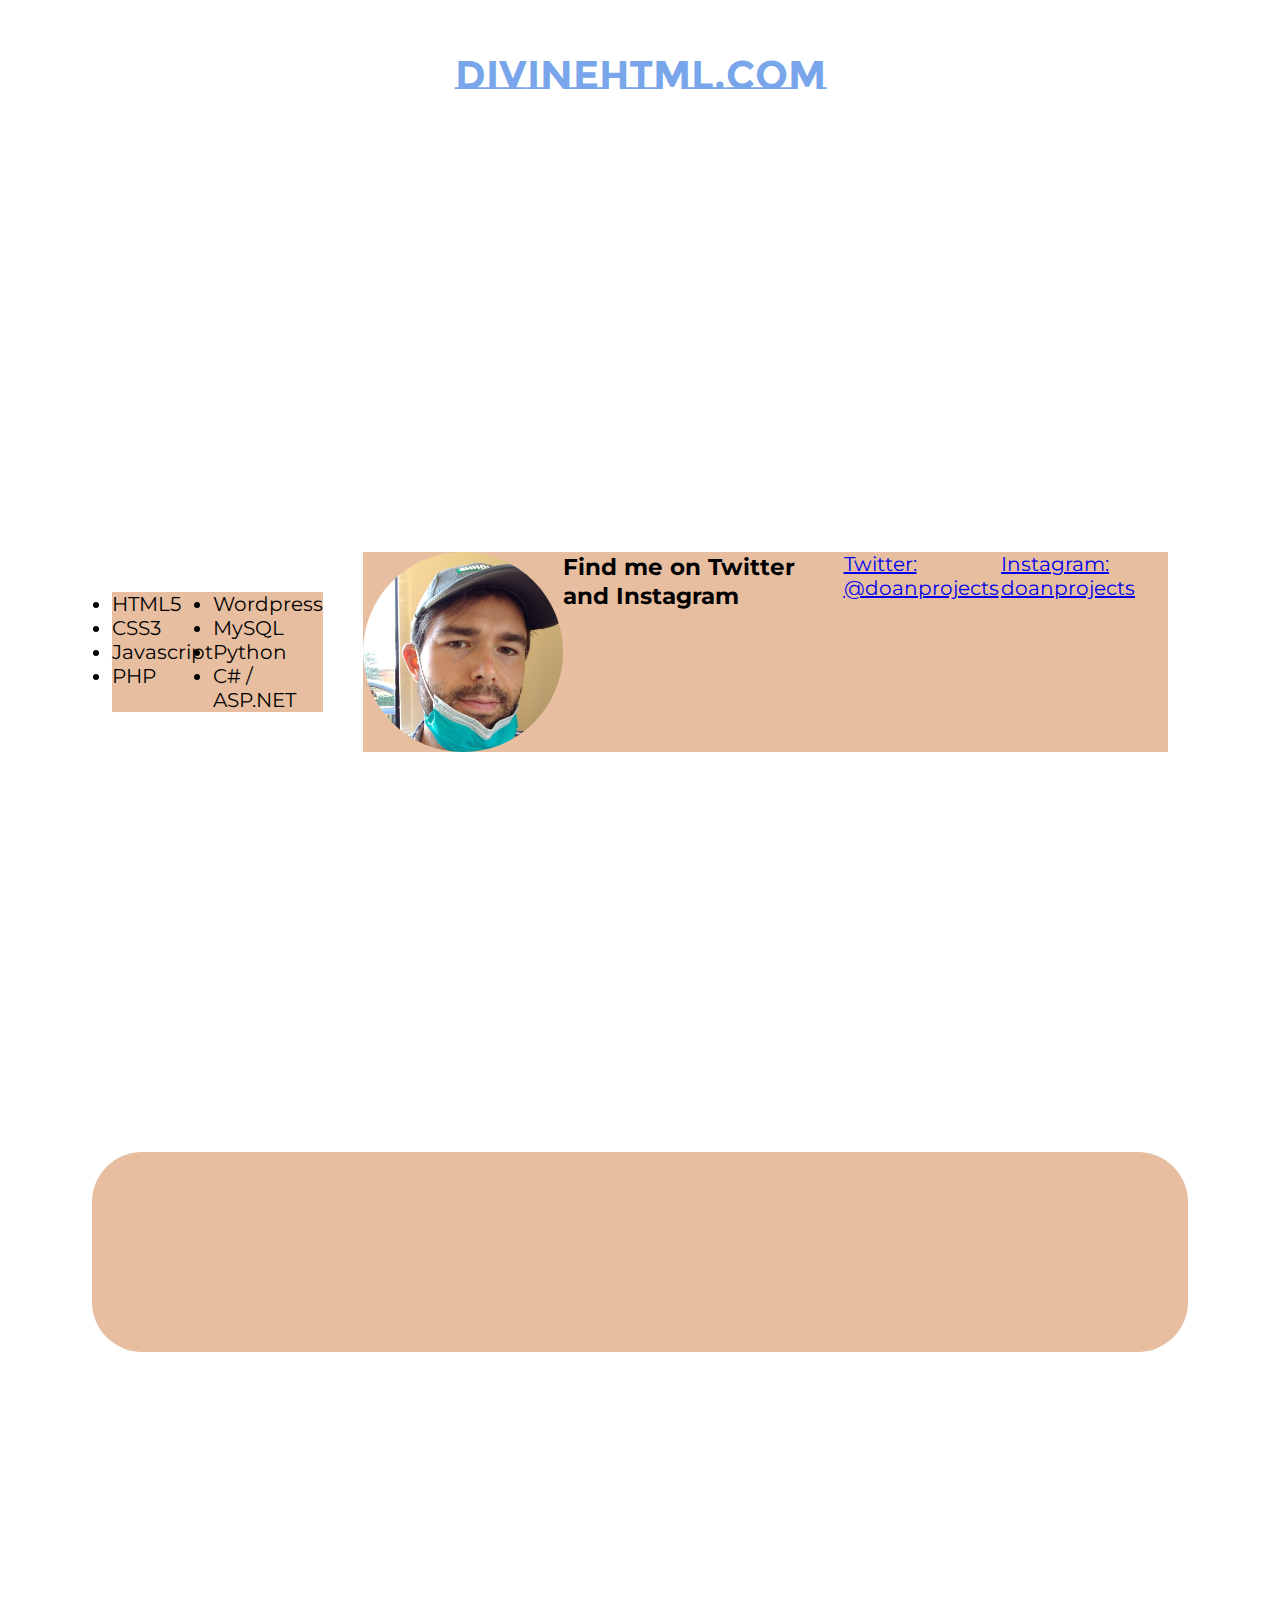
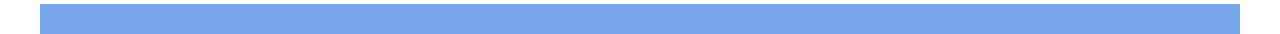
==== index.html @ 6e71acba "first commit" ====
<!DOCTYPE html>

<html>
	<head>
		<meta name="viewport" content="width=device-width, initial-scale=1, maximum-scale=1, minimum-scale=1" />
<link href="https://fonts.googleapis.com/css2?family=Montserrat+Subrayada:wght@700&family=Montserrat:wght@600&display=swap" rel="stylesheet">
		<link rel="stylesheet" content="text/css" href="styles.css">

	</head>

	<body>

		<div class="main-container">
			<div style="display: block">
				<div class="fixed-header">
					<div class="title">
						<h2>DivineHTML.com</h2>
						<h4>Freelance Web Development</h4>
					</div>
					<div class="navigation">
						<ul>
							<li><a href="#about-anchor">About</a></li>
							<li><a href="#projects">Projects</a></li>
							<li><a href="#contacts">Contact</a></li>
						</ul>
					</div>
				</div>
				<div class="fixed-transition">
				</div>
			</div>

			<div class="top-header">
				<h1>DivineHTML.com</h1>
			</div>



			<div class="transition">
			</div>

			<div class="window"></div>

			<div id="about-anchor" class="anchor"></div>
			<div class="main-section">
				<div class="grid-layout">
					<div id="about" class="about-me">
						<div class="skills">
							<ul>
								<li>HTML5</li>
								<li>CSS3</li>
								<li>Javascript</li>
								<li>PHP</li>
							</ul>

							<ul>
								<li>Wordpress</li>								
								<li>MySQL</li>
								<li>Python</li>
								<li>C# / ASP.NET</li>
							</ul>
						</div>
						<div class="socials">
							<img id="social_img" src="images\profile_pic.jpg">
							<h3>Find me on Twitter and Instagram</h3>
							<a target="_blank" href="#">Twitter: @doanprojects</a>
							<br>
							<a target="_blank" href="#">Instagram: doanprojects</a>
						</div>
					</div>
					<div class="main-spacer">
					</div>
					<div class="projects">
					</div>

				</div>
			</div>

			<div class="bottom-spacer"></div>

			<div class="footer"></div>
			
		</div>
	</body>
</html>
---- styles.css ----
body, html {
  scroll-behavior: smooth;
  height: 100%;
  font-family: 'Montserrat', sans-serif;
  font-size: 20px;
  }

* {
  margin: 0;
  padding: 0;
}

h1 {
  font-family: 'Montserrat Subrayada', sans-serif;
}

h2 {
  font-family: 'Montserrat Subrayada', sans-serif;
  }









.fixed-header {
  z-index: 0;
  position: fixed;
  top: 0px;
  left: 0px;
  right: 0px;
  width: 1200px;
  height:100px;
  margin: 0 auto;
  display: flex;
  flex-direction: row;
  align-items: center;
  justify-content: space-between;
  color: white;

  background-image: url('images/Mt_Akadake_centered.jpg');
    /* Create the parallax scrolling effect */
  background-attachment: fixed;
  background-position: center;
  background-repeat: no-repeat;
  background-size: cover;
}

.fixed-transition {
  z-index: 0;
  position: fixed;
  top: 100px;
  left: 0px;
  right: 0px;
  width: 1200px;
  height:50px;
  margin: 0 auto;


  background-image: url('images/Mt_Akadake_centered.jpg');
    /* Create the parallax scrolling effect */
  background-attachment: fixed;
  background-position: center;
  background-repeat: no-repeat;
  background-size: cover;

  -webkit-mask-image:-webkit-gradient(linear, left top, left bottom, from(rgba(0,0,0,1)), to(rgba(0,0,0,0)));
      mask-image: linear-gradient(to bottom, rgba(0,0,0,1), rgba(0,0,0,0));

}


.title {
  padding: 60px;
}

.navigation {
  display: flex;
  flex-direction: row;
  justify-content: space-between;
  align-items: center;
  margin-right: 30px;
}

.navigation li {
  display: inline-block;
  margin: 10px;
  padding: 10px;
  border: 2px solid white;
}



.top-header {
  background-color: white;
  position: relative;
  height: 150px;
  text-align: center;
  z-index: 1;
  pointer-events: none;
}

.top-header h1 {
  padding-top: 50px;
  color: rgb(121 166 234);
}



.transition {
  position: relative;
  display: block;
  height: 200px;
  z-index: 1;
  pointer-events: none;

  background: linear-gradient(white, rgba(255,255,255,0));

}

body {
  
}

.main-container {
  width: 1200px;
  margin: 0 auto;
  background-image: url('images/Mt_Akadake_centered.jpg');
  z-index: -1;
    /* Create the parallax scrolling effect */
  background-attachment: fixed;
  background-position: center;
  background-repeat: no-repeat;
  background-size: cover;
}


.grid-layout {
  display: grid;
  grid-template-rows: 200px 400px 200px;
}

.anchor {
    display: block;
    position: relative;
    top: -80px;
    visibility: hidden;
}


.about-me {
  display: flex;
  justify-content: space-between;
  align-items: center;
  border-radius: 50px;
}

.about-me > div {
  margin:20px;
  background-color: #e7bfa0;
  display: flex;
  justify-content: space-between;
}

.socials {
  background-color: #e7bfa0;
  margin: 100px;

}

.socials img {
  border-radius:50%;
  width:200px;
}

.main-spacer {

}

.projects {
  background-color: #e7bfa0;
  padding: 20px;
  border-radius: 50px;
}




.window {
  /* The image used */
  
  position: relative;
  z-index: -1;
  /* Full height */
  height: 150px; 
}

.main-section {
  height: 1000px;

  margin: 50px;
  margin-bottom: 0px;

  border: 2px solid white;
  border-radius: 20px;
}

.bottom-spacer {
  height: 50px;
}

.footer {
  height: 30px;
  background-color: rgb(121 166 234);
}

@media screen and (max-width: 1200px) {
  .main-container{
    width:100%;
  }

  .fixed-header{
    width:100%;
  }
}


@media screen and (max-width: 850px) {
  h1 {
    font-size:30px;
  }

  .fixed-header{
    flex-direction: column;
    font-size: 16px;
    height: 150px;
  }

  .fixed-transition {
    top: 150px;
  }

  .title {
    padding:20px;
  }

  .navigation {
    margin: 0px;
  }
}
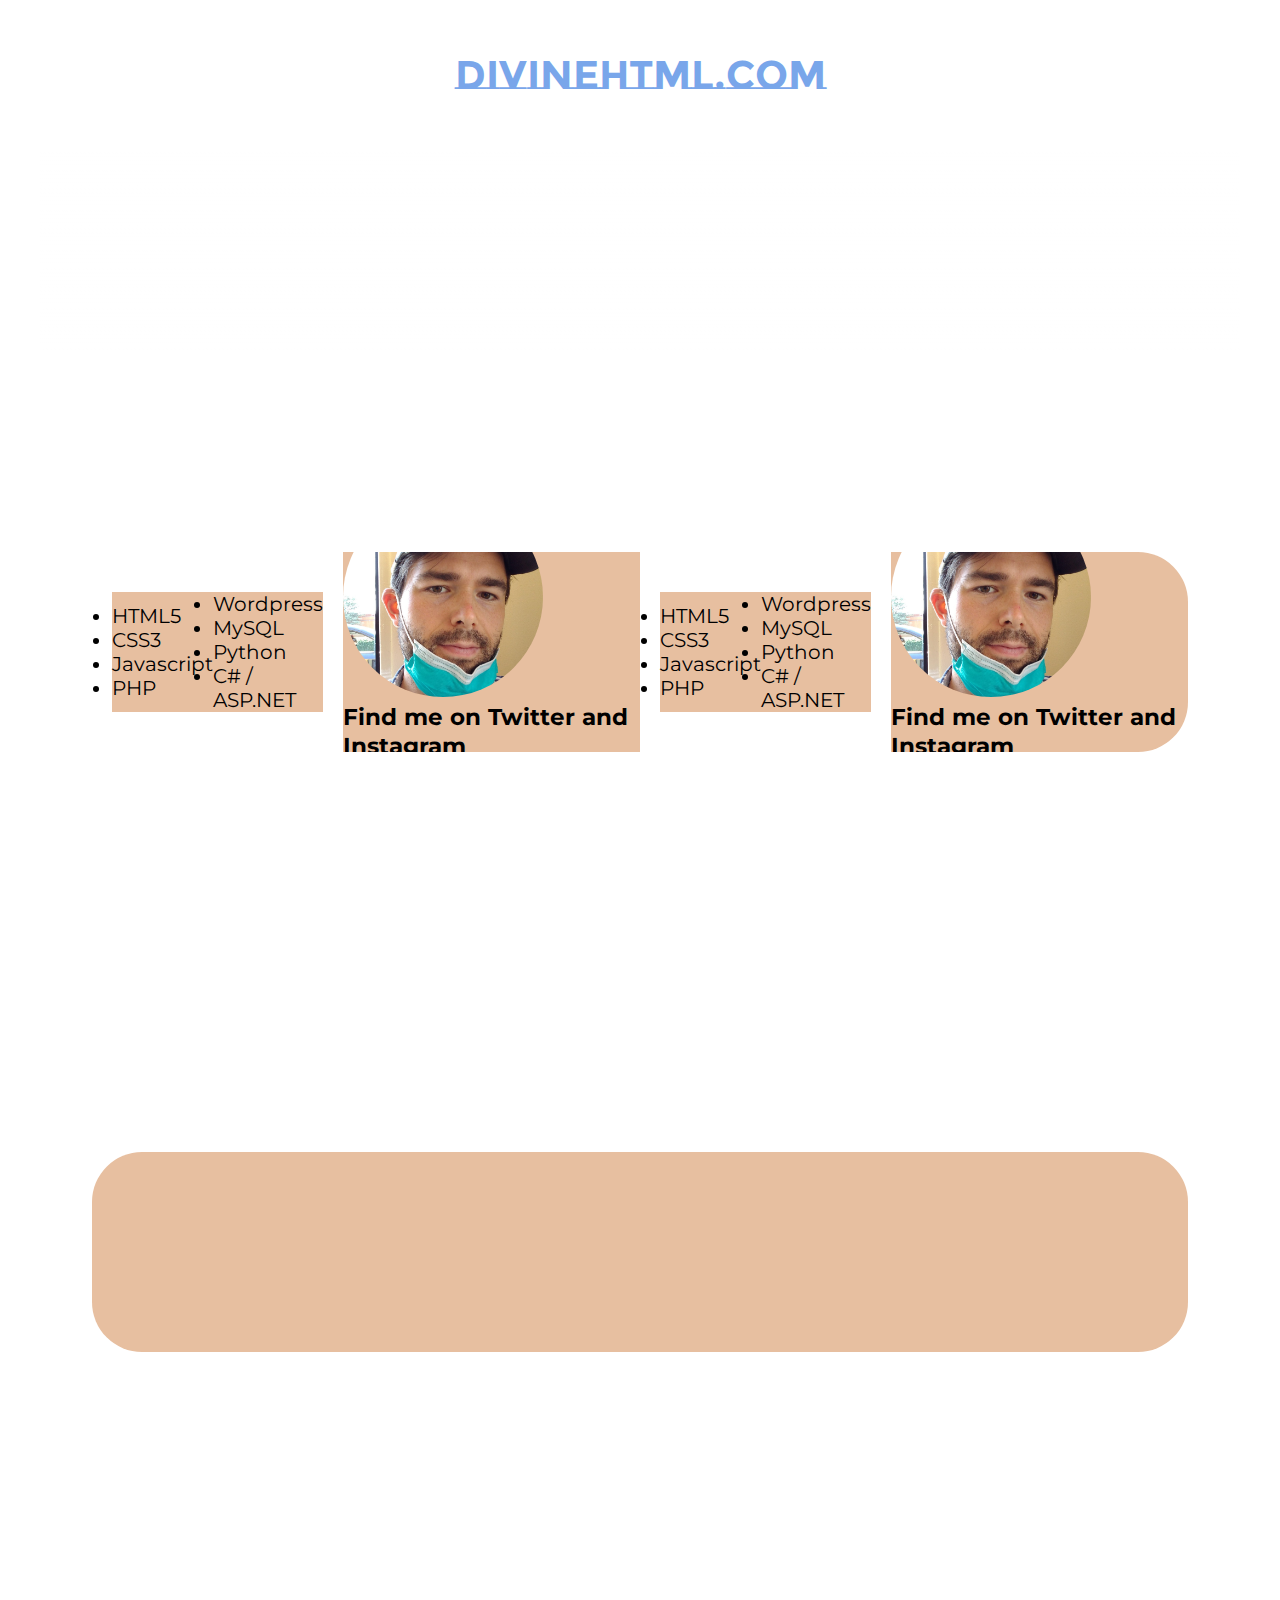
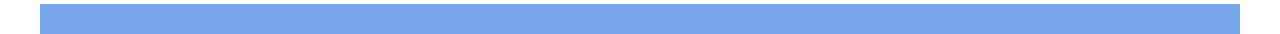
==== commit 5f987993: "parallax page" ====
--- a/index.html
+++ b/index.html
@@ -44,7 +44,8 @@
 			<div class="main-section">
 				<div class="grid-layout">
 					<div id="about" class="about-me">
-						<div class="skills">
+						<div class="skills-list">
+							
 							<ul>
 								<li>HTML5</li>
 								<li>CSS3</li>
@@ -61,6 +62,31 @@
 						</div>
 						<div class="socials">
 							<img id="social_img" src="images\profile_pic.jpg">
+							<br>
+							<h3>Find me on Twitter and Instagram</h3>
+							<a target="_blank" href="#">Twitter: @doanprojects</a>
+							<br>
+							<a target="_blank" href="#">Instagram: doanprojects</a>
+						</div>
+						<div class="skills-list">
+
+							<ul>
+								<li>HTML5</li>
+								<li>CSS3</li>
+								<li>Javascript</li>
+								<li>PHP</li>
+							</ul>
+
+							<ul>
+								<li>Wordpress</li>								
+								<li>MySQL</li>
+								<li>Python</li>
+								<li>C# / ASP.NET</li>
+							</ul>
+						</div>
+						<div class="socials">
+							<img id="social_img" src="images\profile_pic.jpg">
+							<br>
 							<h3>Find me on Twitter and Instagram</h3>
 							<a target="_blank" href="#">Twitter: @doanprojects</a>
 							<br>
--- a/styles.css
+++ b/styles.css
@@ -156,19 +156,19 @@
   justify-content: space-between;
   align-items: center;
   border-radius: 50px;
-}
-
-.about-me > div {
+  overflow:hidden;
+}
+
+.skills-list {
   margin:20px;
   background-color: #e7bfa0;
   display: flex;
   justify-content: space-between;
-}
+  align-items: center;
+ }
 
 .socials {
   background-color: #e7bfa0;
-  margin: 100px;
-
 }
 
 .socials img {
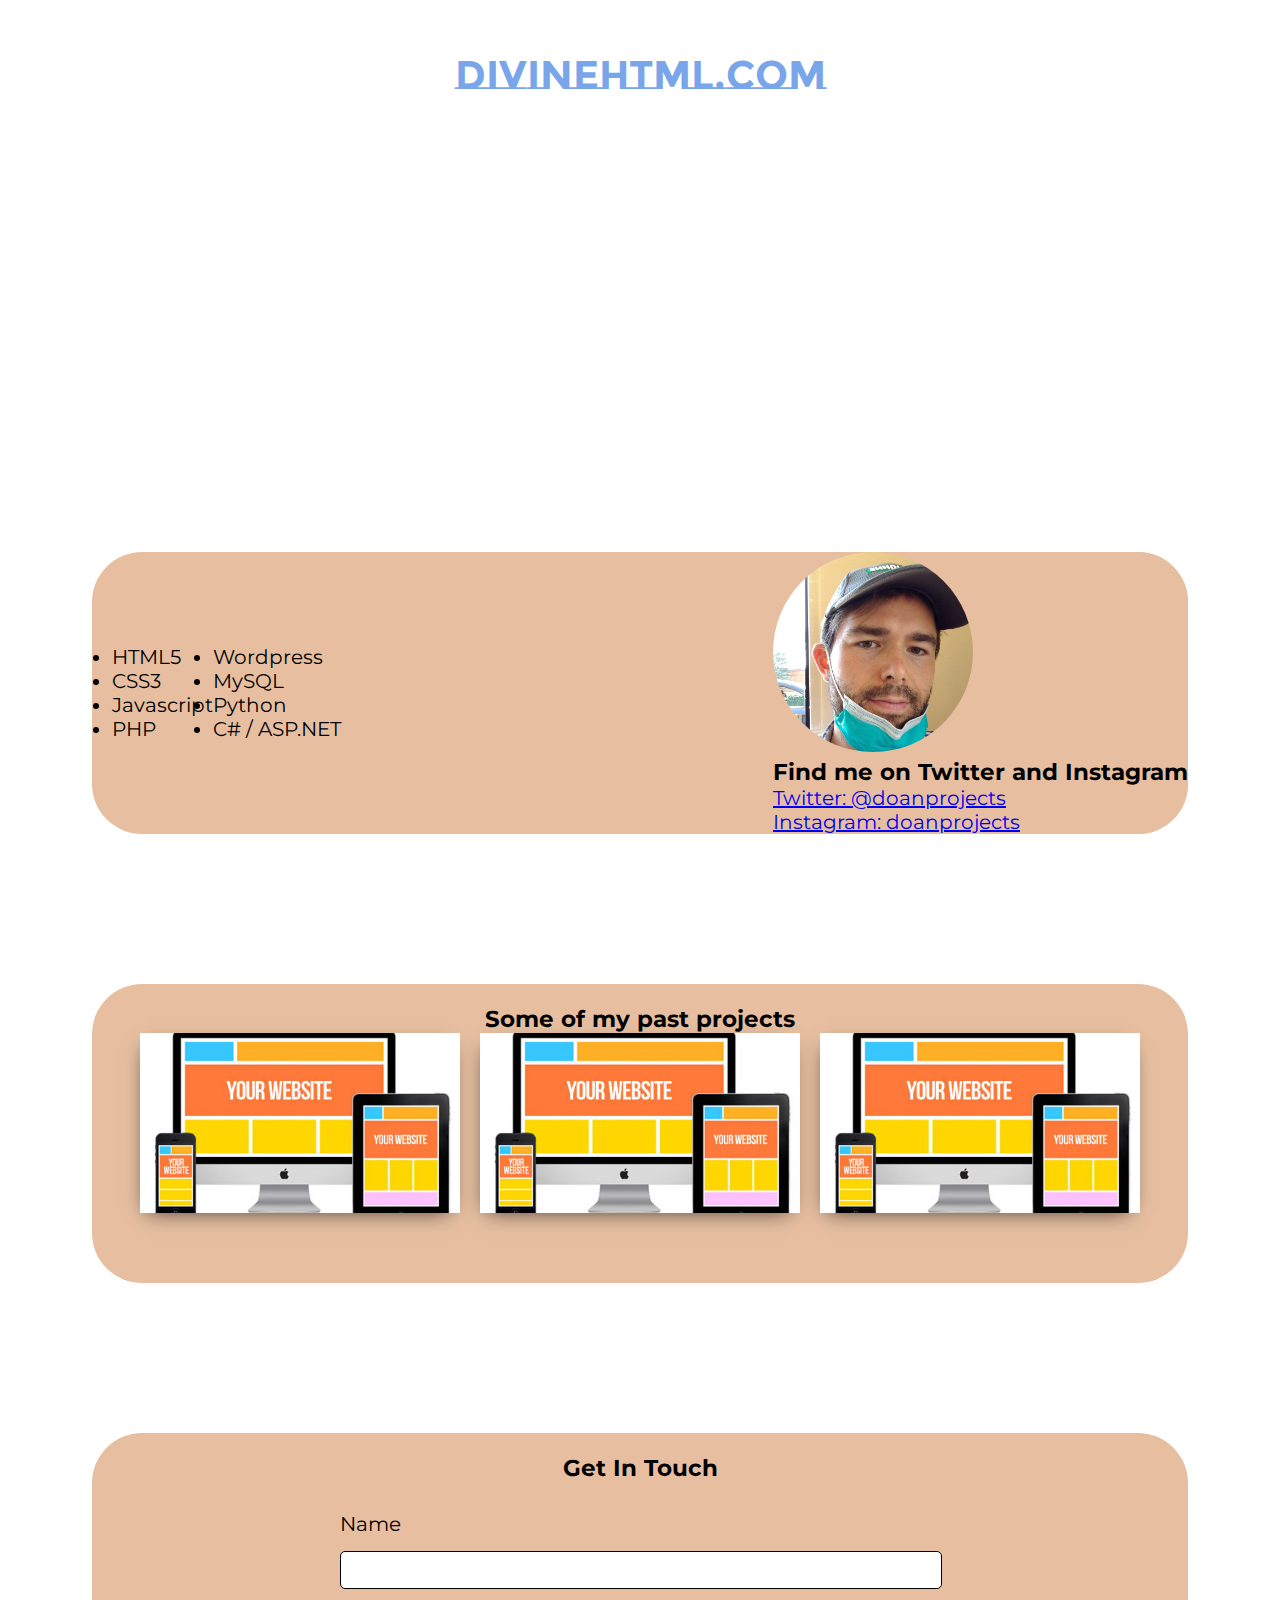
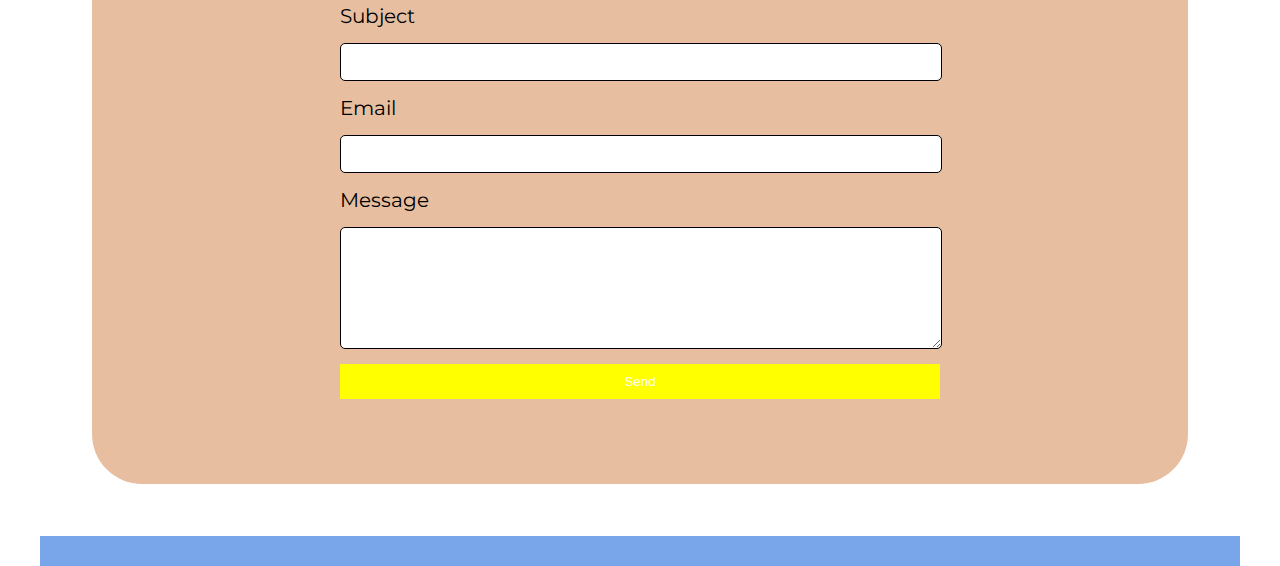
==== commit 1132f2e4: "added contact.php" ====
--- a/index.html
+++ b/index.html
@@ -11,22 +11,20 @@
 	<body>
 
 		<div class="main-container">
-			<div style="display: block">
-				<div class="fixed-header">
-					<div class="title">
-						<h2>DivineHTML.com</h2>
-						<h4>Freelance Web Development</h4>
-					</div>
-					<div class="navigation">
-						<ul>
-							<li><a href="#about-anchor">About</a></li>
-							<li><a href="#projects">Projects</a></li>
-							<li><a href="#contacts">Contact</a></li>
-						</ul>
-					</div>
+			<div class="fixed-header">
+				<div class="title">
+					<h2>DivineHTML.com</h2>
+					<h4>Freelance Web Development</h4>
 				</div>
-				<div class="fixed-transition">
+				<div class="navigation">
+					<ul>
+						<li><a href="#about-anchor">About</a></li>
+						<li><a href="#projects">Projects</a></li>
+						<li><a href="#contacts">Contact</a></li>
+					</ul>
 				</div>
+			</div>
+			<div class="fixed-transition">
 			</div>
 
 			<div class="top-header">
@@ -42,63 +40,107 @@
 
 			<div id="about-anchor" class="anchor"></div>
 			<div class="main-section">
-				<div class="grid-layout">
-					<div id="about" class="about-me">
-						<div class="skills-list">
-							
-							<ul>
-								<li>HTML5</li>
-								<li>CSS3</li>
-								<li>Javascript</li>
-								<li>PHP</li>
-							</ul>
+				<div class="about-me">
+					
+					<div class="skills-list">
 
-							<ul>
-								<li>Wordpress</li>								
-								<li>MySQL</li>
-								<li>Python</li>
-								<li>C# / ASP.NET</li>
-							</ul>
+						<ul>
+							<li>HTML5</li>
+							<li>CSS3</li>
+							<li>Javascript</li>
+							<li>PHP</li>
+						</ul>
+
+						<ul>
+							<li>Wordpress</li>								
+							<li>MySQL</li>
+							<li>Python</li>
+							<li>C# / ASP.NET</li>
+						</ul>
+					</div>
+					<div class="socials">
+						<img id="social_img" src="images\profile_pic.jpg">
+						<br>
+						<h3>Find me on Twitter and Instagram</h3>
+						<a target="_blank" href="#">Twitter: @doanprojects</a>
+						<br>
+						<a target="_blank" href="#">Instagram: doanprojects</a>
+					</div>
+				</div>
+				<div class="main-spacer">
+				</div>
+				<div class="projects">
+					<h3 style="text-align: center;">Some of my past projects</h3>
+
+					<div class="post-wrapper">
+
+						<div>
+							<div class="post">
+								<img class="thumbnail" src="images/your_website_here.jpg">
+								<!--
+								<div class="post-preview">
+									<h6 class="post-title">Laboratory Management System</h6>
+									<p class="post-intro">Designed built & mantained a the lab managment system for FOI Laboratories</p>
+									<a href="post.html">Read More</a>
+								</div>
+							-->
+							</div>
 						</div>
-						<div class="socials">
-							<img id="social_img" src="images\profile_pic.jpg">
-							<br>
-							<h3>Find me on Twitter and Instagram</h3>
-							<a target="_blank" href="#">Twitter: @doanprojects</a>
-							<br>
-							<a target="_blank" href="#">Instagram: doanprojects</a>
+
+						<div>
+							<div class="post">
+								<img class="thumbnail" src="images/your_website_here.jpg">
+										<!--
+								<div class="post-preview">
+									<h6 class="post-title">Online Store - CoursePost Title</h6>
+									<p class="post-intro">Online store with paypal payments intergration and guest user shopping</p>
+									<a href="post.html">Read More</a>
+								</div>
+							-->
+							</div>
 						</div>
-						<div class="skills-list">
 
-							<ul>
-								<li>HTML5</li>
-								<li>CSS3</li>
-								<li>Javascript</li>
-								<li>PHP</li>
-							</ul>
+						<div>
+							<div class="post">
+								<img class="thumbnail" src="images/your_website_here.jpg">
+								<!--
+								<div class="post-preview">
+									<h6 class="post-title">Membership Website</h6>
+									<p class="post-intro">Modulized guide for online courses with step by  step intructions</p>
+									<a href="post.html">Read More</a>
+								</div>
+							-->
+							</div>
+						</div>
 
-							<ul>
-								<li>Wordpress</li>								
-								<li>MySQL</li>
-								<li>Python</li>
-								<li>C# / ASP.NET</li>
-							</ul>
-						</div>
-						<div class="socials">
-							<img id="social_img" src="images\profile_pic.jpg">
-							<br>
-							<h3>Find me on Twitter and Instagram</h3>
-							<a target="_blank" href="#">Twitter: @doanprojects</a>
-							<br>
-							<a target="_blank" href="#">Instagram: doanprojects</a>
-						</div>
 					</div>
-					<div class="main-spacer">
-					</div>
-					<div class="projects">
-					</div>
+				</div>
+				<div class="main-spacer">
+				</div>
+				<div class="contact">
 
+					<h3 style="text-align: center;">Get In Touch</h3>
+
+					<form id="contact-form" action="contact.php" method="POST">
+						<a name="contact"></a>
+
+						<label>Name</label>
+						<input class="input-field" type="text" name="name">
+
+						<label>Subject</label>
+						<input class="input-field" type="text" name="subject">
+
+						<label>Email</label>
+						<input class="input-field" type="text" name="email">
+
+						<label>Message</label>
+						<textarea class="input-field" name="message"></textarea>
+
+						<input id="submit-btn" type="submit" value="Send">
+					</form>
 				</div>
+
+
 			</div>
 
 			<div class="bottom-spacer"></div>
--- a/styles.css
+++ b/styles.css
@@ -1,6 +1,5 @@
 body, html {
   scroll-behavior: smooth;
-  height: 100%;
   font-family: 'Montserrat', sans-serif;
   font-size: 20px;
   }
@@ -157,6 +156,7 @@
   align-items: center;
   border-radius: 50px;
   overflow:hidden;
+  background-color: #e7bfa0;
 }
 
 .skills-list {
@@ -177,13 +177,99 @@
 }
 
 .main-spacer {
-
+  height: 150px;
 }
 
 .projects {
   background-color: #e7bfa0;
   padding: 20px;
   border-radius: 50px;
+}
+
+.post-wrapper{
+  display: grid;
+  grid-template-columns: repeat(auto-fit, 320px);
+  gap:20px;
+  justify-content: center;
+  padding-bottom: 50px;
+}
+
+.post{
+  border:1px solid var(--borderColor);
+  -webkit-box-shadow: -2px 7px 21px -9px rgba(0,0,0,0.75);
+  -moz-box-shadow: -2px 7px 21px -9px rgba(0,0,0,0.75);
+  box-shadow: -2px 7px 21px -9px rgba(0,0,0,0.75);
+}
+
+.thumbnail{
+  display: block;
+  width: 100%;
+  height:180px;
+  object-fit: cover;
+}
+
+.post-preview{
+  background-color: #fff;
+  padding:15px;
+}
+
+.post-title{
+  color:black;
+  margin: 0;
+}
+
+.post-intro{
+  color:#4b5156;
+  font-size: 14px;
+}
+
+.contact {
+  background-color: #e7bfa0;
+  padding: 20px;
+  border-radius: 50px;
+}
+
+#contact-form{
+  display: block;
+  max-width: 600px;
+  margin: 0 auto;
+  border: 1px solid var(--borderColor);
+  padding: 15px;
+  border-radius: 5px;
+  background-color: var(--mainColor);
+  margin-bottom: 50px;
+
+}
+
+#contact-form label{
+  line-height: 2.7em;
+}
+
+#contact-form textarea{
+  min-height: 100px;
+  font-size: 14px;
+}
+
+
+.input-field{
+  width: 100%;
+  padding-top: 10px;
+  padding-bottom:10px; 
+  background-color: white;
+  border-radius: 5px;
+  border:1px solid black;
+  font-size: 14px;
+}
+
+
+#submit-btn{
+  margin-top: 10px;
+  width: 100%;
+  padding-top: 10px;
+  padding-bottom:10px; 
+  color: #fff;
+  background-color: yellow;
+  border:none;
 }
 
 
@@ -199,8 +285,6 @@
 }
 
 .main-section {
-  height: 1000px;
-
   margin: 50px;
   margin-bottom: 0px;
 
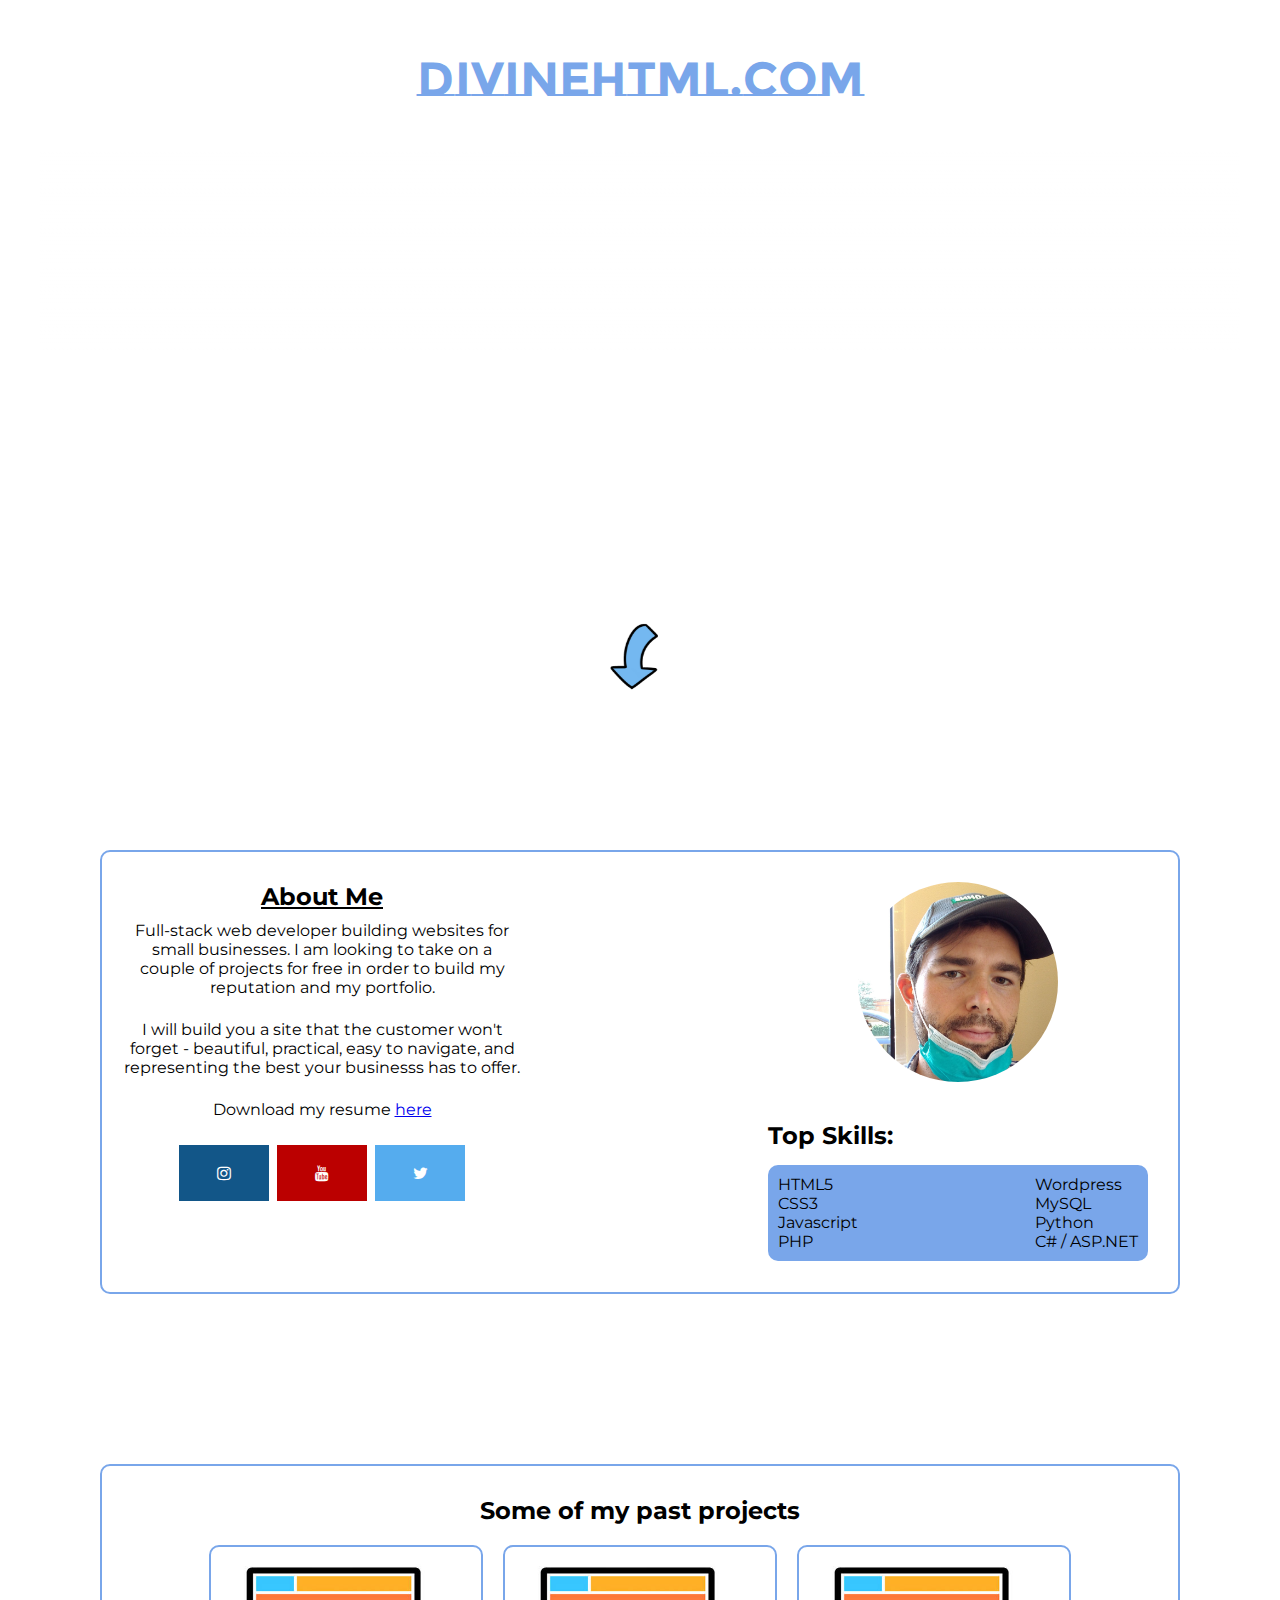
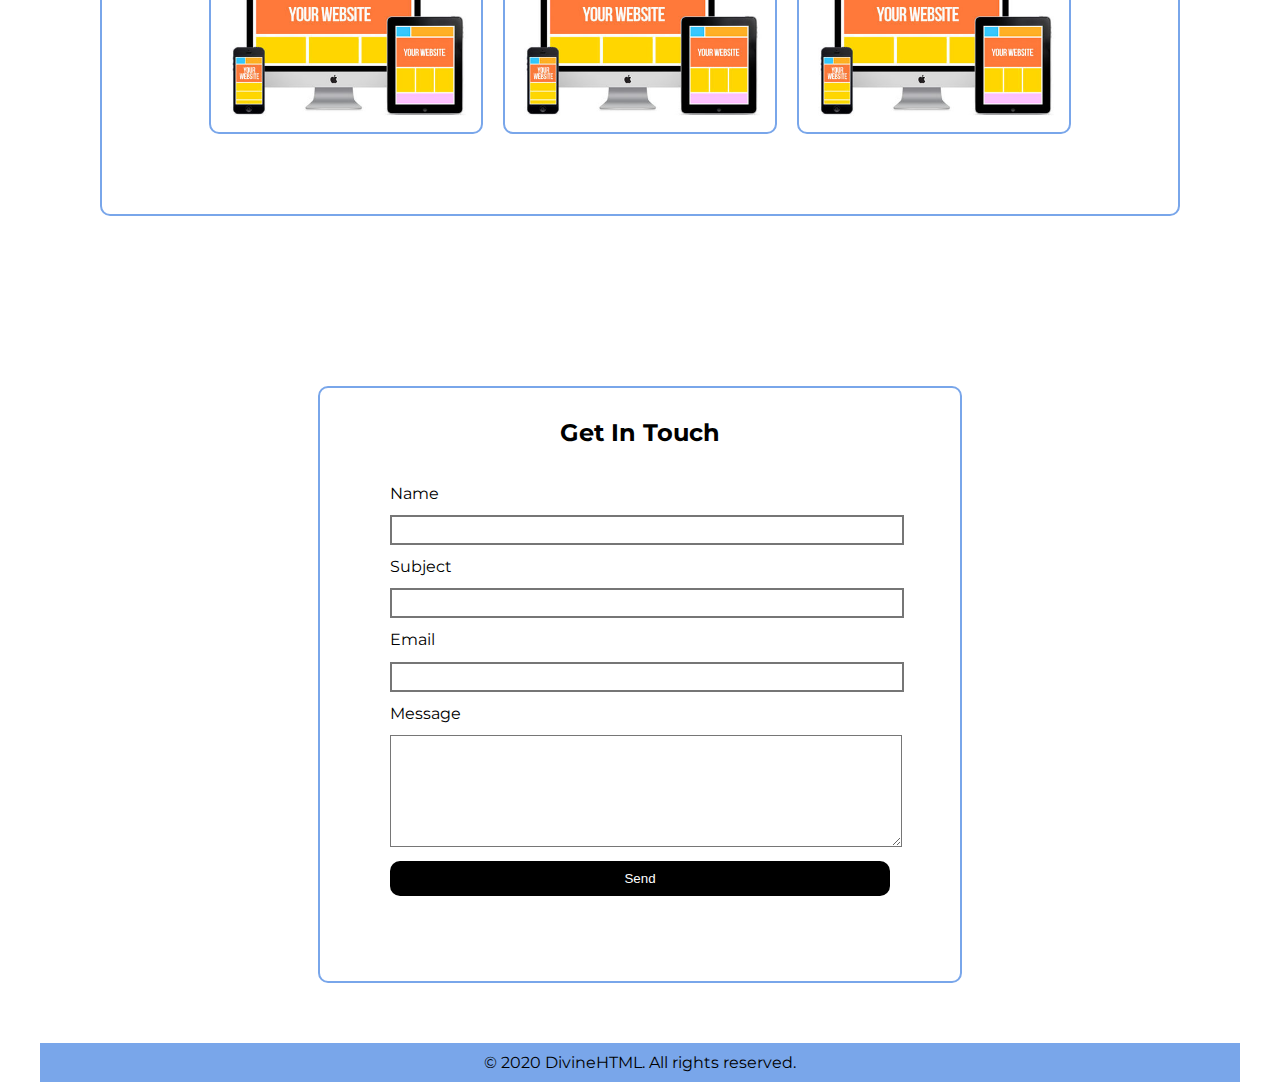
==== commit 90b08e18: "final draft (nearly)" ====
--- a/index.html
+++ b/index.html
@@ -3,8 +3,10 @@
 <html>
 	<head>
 		<meta name="viewport" content="width=device-width, initial-scale=1, maximum-scale=1, minimum-scale=1" />
-<link href="https://fonts.googleapis.com/css2?family=Montserrat+Subrayada:wght@700&family=Montserrat:wght@600&display=swap" rel="stylesheet">
+		<link href="https://fonts.googleapis.com/css2?family=Montserrat+Subrayada:wght@700&family=Montserrat:wght@600&display=swap" rel="stylesheet">
 		<link rel="stylesheet" content="text/css" href="styles.css">
+		<link rel="stylesheet" href="https://cdnjs.cloudflare.com/ajax/libs/font-awesome/4.7.0/css/font-awesome.min.css">
+
 
 	</head>
 
@@ -14,13 +16,13 @@
 			<div class="fixed-header">
 				<div class="title">
 					<h2>DivineHTML.com</h2>
-					<h4>Freelance Web Development</h4>
+					<h3 id="subtitle">Freelance Web Development</h3>
 				</div>
 				<div class="navigation">
 					<ul>
 						<li><a href="#about-anchor">About</a></li>
-						<li><a href="#projects">Projects</a></li>
-						<li><a href="#contacts">Contact</a></li>
+						<li><a href="#projects-anchor">Projects</a></li>
+						<li><a href="#contacts-anchor">Contact</a></li>
 					</ul>
 				</div>
 			</div>
@@ -36,39 +38,56 @@
 			<div class="transition">
 			</div>
 
-			<div class="window"></div>
+			<div class="window">
+				<img src="images/scroll_arrow_sticker.gif">
+			</div>
 
-			<div id="about-anchor" class="anchor"></div>
+
 			<div class="main-section">
+							<div id="about-anchor" class="anchor"></div>
 				<div class="about-me">
-					
-					<div class="skills-list">
 
-						<ul>
-							<li>HTML5</li>
-							<li>CSS3</li>
-							<li>Javascript</li>
-							<li>PHP</li>
-						</ul>
 
-						<ul>
-							<li>Wordpress</li>								
-							<li>MySQL</li>
-							<li>Python</li>
-							<li>C# / ASP.NET</li>
-						</ul>
+					<div class="left-column">
+						<h3 style="text-decoration: underline;">About Me</h3>
+						<p>Full-stack web developer building websites for small businesses.  I am looking to take on a couple of projects for free in order to build my reputation and my portfolio.</p>
+						<br>
+						<p>I will build you a site that the customer won't forget - beautiful, practical, easy to navigate, and representing the best your businesss has to offer.</p>
+						<br>
+						<p>Download my resume <a target="_blank" href="Nathan-Doan-Resume.pdf">here</a></p>
+						<br> 
+						<a href="#" class="fa fa-instagram"></a>
+						<a href="#" class="fa fa-youtube"></a>
+						<a href="#" class="fa fa-twitter"></a>
+
+
+
 					</div>
 					<div class="socials">
 						<img id="social_img" src="images\profile_pic.jpg">
 						<br>
-						<h3>Find me on Twitter and Instagram</h3>
-						<a target="_blank" href="#">Twitter: @doanprojects</a>
-						<br>
-						<a target="_blank" href="#">Instagram: doanprojects</a>
+													<h3>Top Skills:</h3>
+
+						<div class="skills-list">
+							<ul>
+								<li>HTML5</li>
+								<li>CSS3</li>
+								<li>Javascript</li>
+								<li>PHP</li>
+							</ul>
+
+							<ul>
+								<li>Wordpress</li>								
+								<li>MySQL</li>
+								<li>Python</li>
+								<li>C# / ASP.NET</li>
+							</ul>
+						</div>
 					</div>
 				</div>
 				<div class="main-spacer">
 				</div>
+				<div id="projects-anchor" class="anchor"></div>
 				<div class="projects">
 					<h3 style="text-align: center;">Some of my past projects</h3>
 
@@ -117,6 +136,7 @@
 				</div>
 				<div class="main-spacer">
 				</div>
+				<div id="contacts-anchor" class="anchor"></div>
 				<div class="contact">
 
 					<h3 style="text-align: center;">Get In Touch</h3>
@@ -145,7 +165,9 @@
 
 			<div class="bottom-spacer"></div>
 
-			<div class="footer"></div>
+			<div class="footer">
+				<span>&copy; 2020 DivineHTML.   All rights reserved.</span>
+			</div>
 			
 		</div>
 	</body>
--- a/styles.css
+++ b/styles.css
@@ -1,8 +1,7 @@
 body, html {
   scroll-behavior: smooth;
   font-family: 'Montserrat', sans-serif;
-  font-size: 20px;
-  }
+    }
 
 * {
   margin: 0;
@@ -11,19 +10,58 @@
 
 h1 {
   font-family: 'Montserrat Subrayada', sans-serif;
+  font-size: 3em;
+
 }
 
 h2 {
   font-family: 'Montserrat Subrayada', sans-serif;
-  }
-
-
-
-
-
-
-
-
+  font-size: 2em;
+    margin: 5px;
+  padding: 5px;
+  }
+
+h3 {
+  font-size: 1.5em;
+  margin: 5px;
+  padding: 5px;
+}
+
+
+
+p {
+  margin: 2px;
+}
+
+
+
+.fa {
+  padding: 20px;
+  font-size: 30px;
+  width: 50px;
+  text-align: center;
+  text-decoration: none;
+  margin: 5px 2px;
+}
+
+.fa:hover {
+    opacity: 0.7;
+}
+
+.fa-twitter {
+  background: #55ACEE;
+  color: white;
+}
+
+.fa-instagram {
+   background: #125688;
+   color: white;
+}
+
+.fa-youtube {
+  background: #bb0000;
+  color: white;
+}
 
 .fixed-header {
   z-index: 0;
@@ -55,7 +93,7 @@
   left: 0px;
   right: 0px;
   width: 1200px;
-  height:50px;
+  height:20px;
   margin: 0 auto;
 
 
@@ -73,7 +111,7 @@
 
 
 .title {
-  padding: 60px;
+  padding: 20px;
 }
 
 .navigation {
@@ -136,6 +174,11 @@
   background-size: cover;
 }
 
+.main-section {
+  margin: 50px;
+  margin-bottom: 0px;
+}
+
 
 .grid-layout {
   display: grid;
@@ -145,7 +188,7 @@
 .anchor {
     display: block;
     position: relative;
-    top: -80px;
+    top: -150px;
     visibility: hidden;
 }
 
@@ -154,24 +197,45 @@
   display: flex;
   justify-content: space-between;
   align-items: center;
-  border-radius: 50px;
+  border-radius: 10px;
+  flex-wrap: wrap;
   overflow:hidden;
-  background-color: #e7bfa0;
+  background-color: white;
+  border: 2px solid rgb(121 166 234);
+  margin:10px;
+}
+
+.left-column {
+  text-align: center;
+  margin: 20px;
+  width: 400px;
+  height: 400px;
 }
 
 .skills-list {
-  margin:20px;
-  background-color: #e7bfa0;
+  margin:10px;
+  background-color: rgb(121 166 234);
+  padding: 10px;
+  border-radius: 10px;
   display: flex;
   justify-content: space-between;
   align-items: center;
  }
 
+ ul {
+  list-style: none;
+ }
+
 .socials {
-  background-color: #e7bfa0;
+  margin:20px;
+  background-color: white;
+  width:400px;
+  height: 400px;
 }
 
 .socials img {
+  display: block;
+  margin: 10px auto;
   border-radius:50%;
   width:200px;
 }
@@ -181,30 +245,34 @@
 }
 
 .projects {
-  background-color: #e7bfa0;
+  background-color: white;
   padding: 20px;
-  border-radius: 50px;
+    border: 2px solid rgb(121 166 234);
+
+  border-radius: 10px;
+    margin:10px;
+
 }
 
 .post-wrapper{
-  display: grid;
-  grid-template-columns: repeat(auto-fit, 320px);
-  gap:20px;
+  display: flex;
+  align-items: center;
   justify-content: center;
+  flex-wrap: wrap;
   padding-bottom: 50px;
 }
 
 .post{
-  border:1px solid var(--borderColor);
-  -webkit-box-shadow: -2px 7px 21px -9px rgba(0,0,0,0.75);
-  -moz-box-shadow: -2px 7px 21px -9px rgba(0,0,0,0.75);
-  box-shadow: -2px 7px 21px -9px rgba(0,0,0,0.75);
+  border: 2px solid rgb(121 166 234) ;
+  border-radius:10px;
+margin: 10px;
+padding: 10px;
 }
 
 .thumbnail{
   display: block;
+  max-width: 250px;
   width: 100%;
-  height:180px;
   object-fit: cover;
 }
 
@@ -224,18 +292,23 @@
 }
 
 .contact {
-  background-color: #e7bfa0;
+  background-color: white;
   padding: 20px;
-  border-radius: 50px;
+  border-radius: 10px;
+    margin:10px auto;
+    max-width: 600px;
+      border: 2px solid rgb(121 166 234);
+
+
 }
 
 #contact-form{
   display: block;
-  max-width: 600px;
+  max-width: 500px;
   margin: 0 auto;
   border: 1px solid var(--borderColor);
   padding: 15px;
-  border-radius: 5px;
+  border-radius: 10px;
   background-color: var(--mainColor);
   margin-bottom: 50px;
 
@@ -256,8 +329,8 @@
   padding-top: 10px;
   padding-bottom:10px; 
   background-color: white;
-  border-radius: 5px;
-  border:1px solid black;
+  border-style: solid;
+  padding: 5px;
   font-size: 14px;
 }
 
@@ -268,7 +341,8 @@
   padding-top: 10px;
   padding-bottom:10px; 
   color: #fff;
-  background-color: yellow;
+  background-color: black;
+  border-radius: 10px;
   border:none;
 }
 
@@ -279,26 +353,28 @@
   /* The image used */
   
   position: relative;
-  z-index: -1;
+  z-index: 0;
   /* Full height */
-  height: 150px; 
-}
-
-.main-section {
-  margin: 50px;
-  margin-bottom: 0px;
-
-  border: 2px solid white;
-  border-radius: 20px;
-}
+  height: 20vh; 
+}
+
+.window > img {
+  display: block;
+   width:75px; 
+   margin: 0 auto;
+   margin-top: 30vh;
+}
+
+
 
 .bottom-spacer {
   height: 50px;
 }
 
 .footer {
-  height: 30px;
   background-color: rgb(121 166 234);
+  text-align: center;
+  padding: 10px;
 }
 
 @media screen and (max-width: 1200px) {
@@ -311,27 +387,66 @@
   }
 }
 
+@media screen and (max-width: 1000px) {
+  .about-me {
+    justify-content: center;
+    max-width: 500px;
+    margin: 0 auto;
+  }
+
+
 
 @media screen and (max-width: 850px) {
   h1 {
     font-size:30px;
   }
 
+  .top-header, .transition, .window > img {
+    display: none;
+  }
+
   .fixed-header{
     flex-direction: column;
-    font-size: 16px;
-    height: 150px;
+    height: 120px;
   }
 
   .fixed-transition {
-    top: 150px;
+    top: 120px;
   }
 
   .title {
-    padding:20px;
+    padding:0px;
+    text-align: center;
   }
 
   .navigation {
     margin: 0px;
   }
+
+  .window {
+    height: 300px;
+  }
+
+  .anchor {
+    top:-220px;
+  }
+
+  .main-section {
+    margin: 20px;
+  }
+
+  #subtitle {
+    display: none;
+  }
+}
+
+@media screen and (max-width: 400px) {
+
+.left-column {
+  height: auto;
+}
+
+.project-wrapper {
+
+  grid-template-columns: repeat(auto-fit, 150px);
 }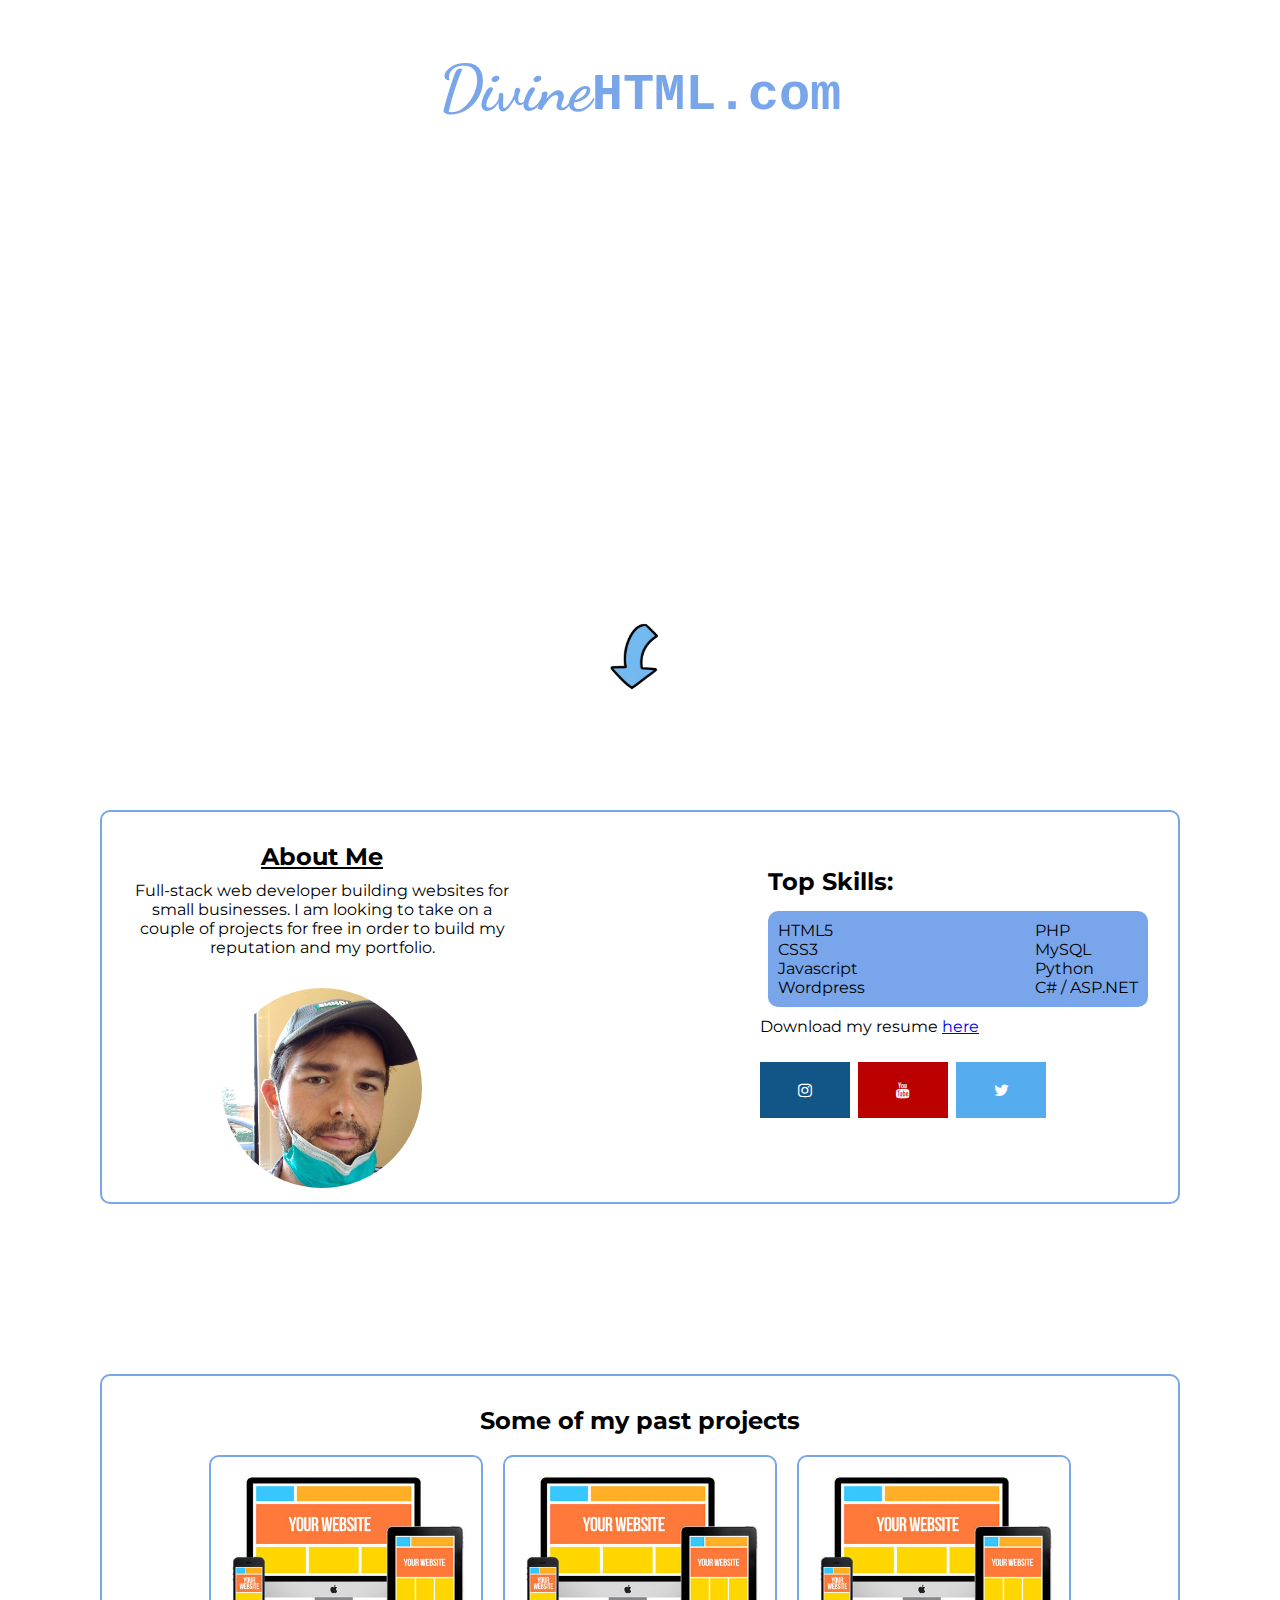
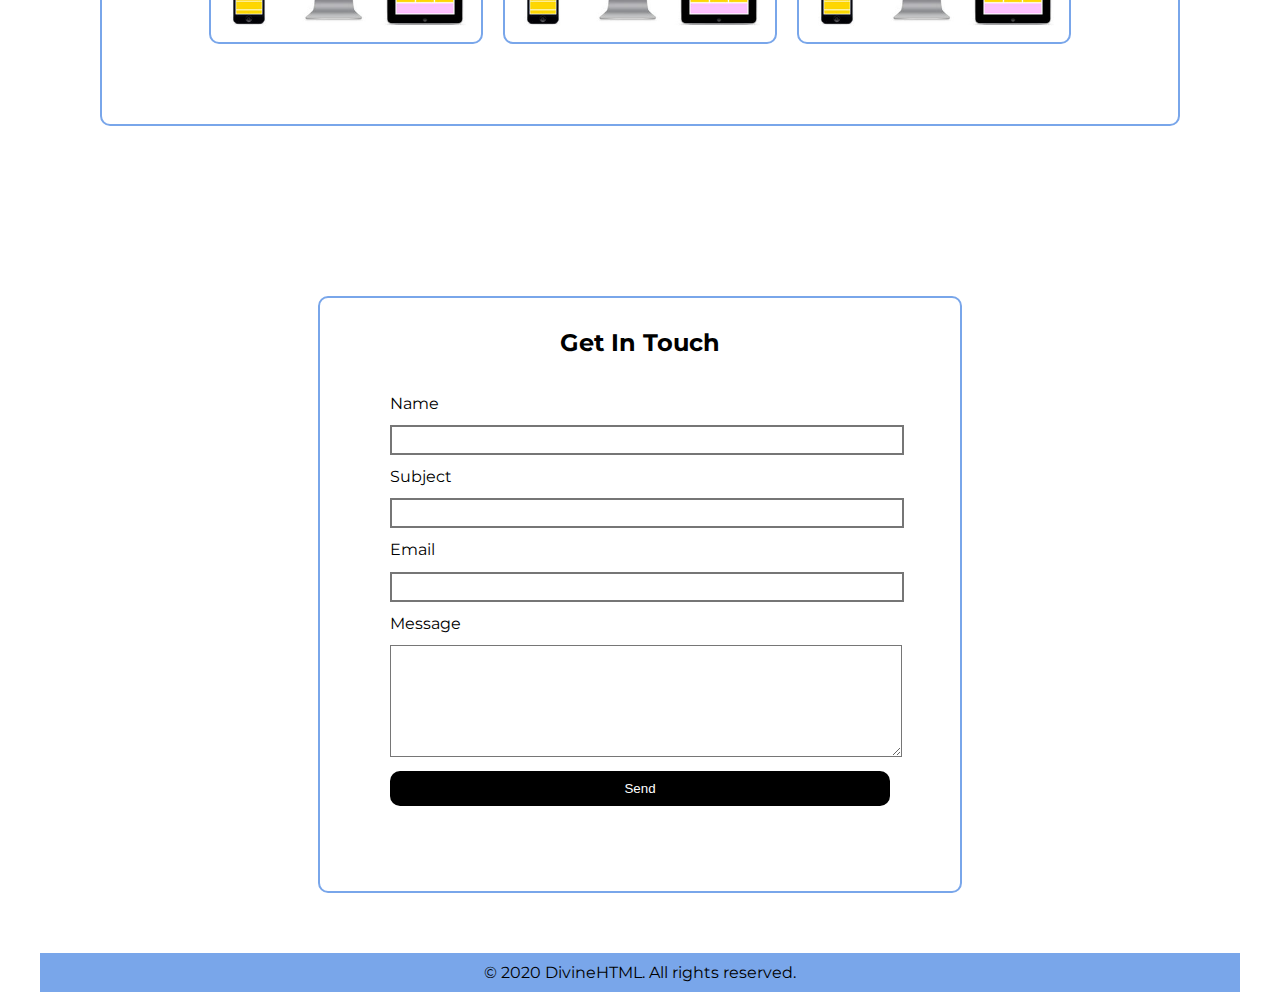
==== commit 87009e70: "final" ====
--- a/index.html
+++ b/index.html
@@ -6,6 +6,7 @@
 		<link href="https://fonts.googleapis.com/css2?family=Montserrat+Subrayada:wght@700&family=Montserrat:wght@600&display=swap" rel="stylesheet">
 		<link rel="stylesheet" content="text/css" href="styles.css">
 		<link rel="stylesheet" href="https://cdnjs.cloudflare.com/ajax/libs/font-awesome/4.7.0/css/font-awesome.min.css">
+		<link href="https://fonts.googleapis.com/css2?family=Dancing+Script:wght@700&family=Inconsolata:wght@600&display=swap" rel="stylesheet">
 
 
 	</head>
@@ -15,8 +16,8 @@
 		<div class="main-container">
 			<div class="fixed-header">
 				<div class="title">
-					<h2>DivineHTML.com</h2>
-					<h3 id="subtitle">Freelance Web Development</h3>
+					<h2 style="margin-bottom: 0px; padding-bottom: 0px;"><span class="divine">Divine</span>HTML.com</h2>
+					<h3 id="subtitle" style="margin-top: 0px; padding-top: 0px;">Freelance Web Development</h3>
 				</div>
 				<div class="navigation">
 					<ul>
@@ -28,9 +29,11 @@
 			</div>
 			<div class="fixed-transition">
 			</div>
+			<div class="fixed-transition-mobile">
+			</div>
 
 			<div class="top-header">
-				<h1>DivineHTML.com</h1>
+				<h1><span class="divine">Divine</span>HTML.com</h1>
 			</div>
 
 
@@ -38,13 +41,14 @@
 			<div class="transition">
 			</div>
 
-			<div class="window">
-				<img src="images/scroll_arrow_sticker.gif">
-			</div>
+
 
 
 			<div class="main-section">
-							<div id="about-anchor" class="anchor"></div>
+				<div class="window">
+					<img id="scroll-sticker" src="images/scroll_arrow_sticker.gif">
+				</div>				
+				<div id="about-anchor" class="anchor"></div>
 				<div class="about-me">
 
 
@@ -52,37 +56,35 @@
 						<h3 style="text-decoration: underline;">About Me</h3>
 						<p>Full-stack web developer building websites for small businesses.  I am looking to take on a couple of projects for free in order to build my reputation and my portfolio.</p>
 						<br>
-						<p>I will build you a site that the customer won't forget - beautiful, practical, easy to navigate, and representing the best your businesss has to offer.</p>
-						<br>
-						<p>Download my resume <a target="_blank" href="Nathan-Doan-Resume.pdf">here</a></p>
-						<br> 
-						<a href="#" class="fa fa-instagram"></a>
-						<a href="#" class="fa fa-youtube"></a>
-						<a href="#" class="fa fa-twitter"></a>
+						<img id="social_img" src="images\profile_pic.jpg">						
+						
 
 
 
 					</div>
 					<div class="socials">
-						<img id="social_img" src="images\profile_pic.jpg">
-						<br>
-													<h3>Top Skills:</h3>
+						<h3>Top Skills:</h3>
 
 						<div class="skills-list">
 							<ul>
 								<li>HTML5</li>
 								<li>CSS3</li>
 								<li>Javascript</li>
-								<li>PHP</li>
+								<li>Wordpress</li>
 							</ul>
 
 							<ul>
-								<li>Wordpress</li>								
+								<li>PHP</li>								
 								<li>MySQL</li>
 								<li>Python</li>
 								<li>C# / ASP.NET</li>
 							</ul>
 						</div>
+						<p>Download my resume <a target="_blank" href="Nathan-Doan-Resume.pdf">here</a></p>
+						<br> 
+						<a href="#" class="fa fa-instagram"></a>
+						<a href="#" class="fa fa-youtube"></a>
+						<a href="#" class="fa fa-twitter"></a>						
 					</div>
 				</div>
 				<div class="main-spacer">
--- a/styles.css
+++ b/styles.css
@@ -9,14 +9,14 @@
 }
 
 h1 {
-  font-family: 'Montserrat Subrayada', sans-serif;
+  font-family: monospace;
+  font-size: 4em;
+
+}
+
+h2 {
+  font-family: monospace;
   font-size: 3em;
-
-}
-
-h2 {
-  font-family: 'Montserrat Subrayada', sans-serif;
-  font-size: 2em;
     margin: 5px;
   padding: 5px;
   }
@@ -114,6 +114,10 @@
   padding: 20px;
 }
 
+.divine {
+  font-family: "Dancing Script";
+}
+
 .navigation {
   display: flex;
   flex-direction: row;
@@ -180,11 +184,6 @@
 }
 
 
-.grid-layout {
-  display: grid;
-  grid-template-rows: 200px 400px 200px;
-}
-
 .anchor {
     display: block;
     position: relative;
@@ -209,7 +208,7 @@
   text-align: center;
   margin: 20px;
   width: 400px;
-  height: 400px;
+  height: 350px;
 }
 
 .skills-list {
@@ -230,10 +229,10 @@
   margin:20px;
   background-color: white;
   width:400px;
-  height: 400px;
-}
-
-.socials img {
+  height: 300px;
+}
+
+.left-column img {
   display: block;
   margin: 10px auto;
   border-radius:50%;
@@ -353,9 +352,11 @@
   /* The image used */
   
   position: relative;
-  z-index: 0;
+  
   /* Full height */
   height: 20vh; 
+    pointer-events: none;
+
 }
 
 .window > img {
@@ -401,17 +402,25 @@
     font-size:30px;
   }
 
-  .top-header, .transition, .window > img {
+  body {
+    background-color: rgb(121 166 234);
+  }
+
+  .top-header, .transition, #scroll-sticker {    
     display: none;
   }
+
+
 
   .fixed-header{
     flex-direction: column;
-    height: 120px;
+    height: 150px;
+    background-image: none;
+    background-color: rgb(121 166 234);
   }
 
   .fixed-transition {
-    top: 120px;
+    display: none;
   }
 
   .title {
@@ -424,7 +433,7 @@
   }
 
   .window {
-    height: 300px;
+    height:150px;
   }
 
   .anchor {
@@ -435,6 +444,11 @@
     margin: 20px;
   }
 
+  .main-container {
+        background-color:  rgb(121 166 234);
+        background-image: none;
+  }
+
   #subtitle {
     display: none;
   }
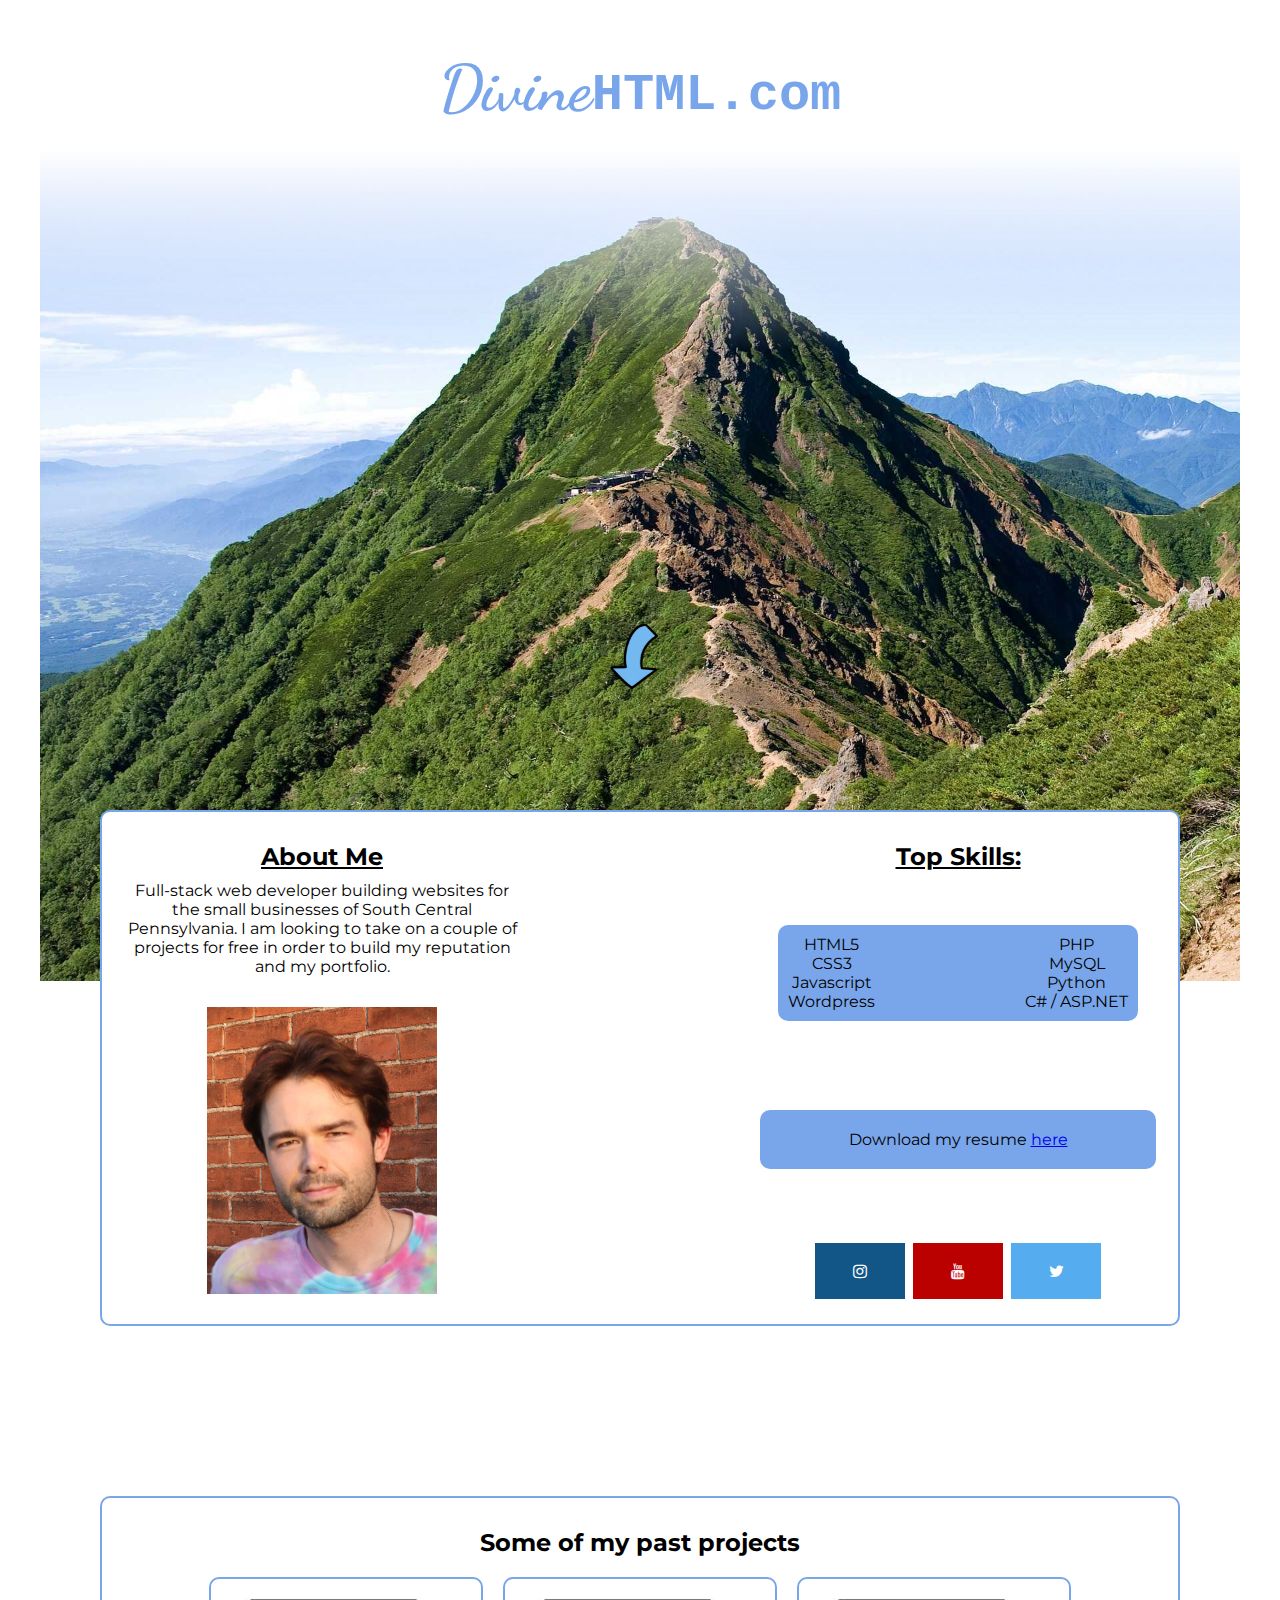
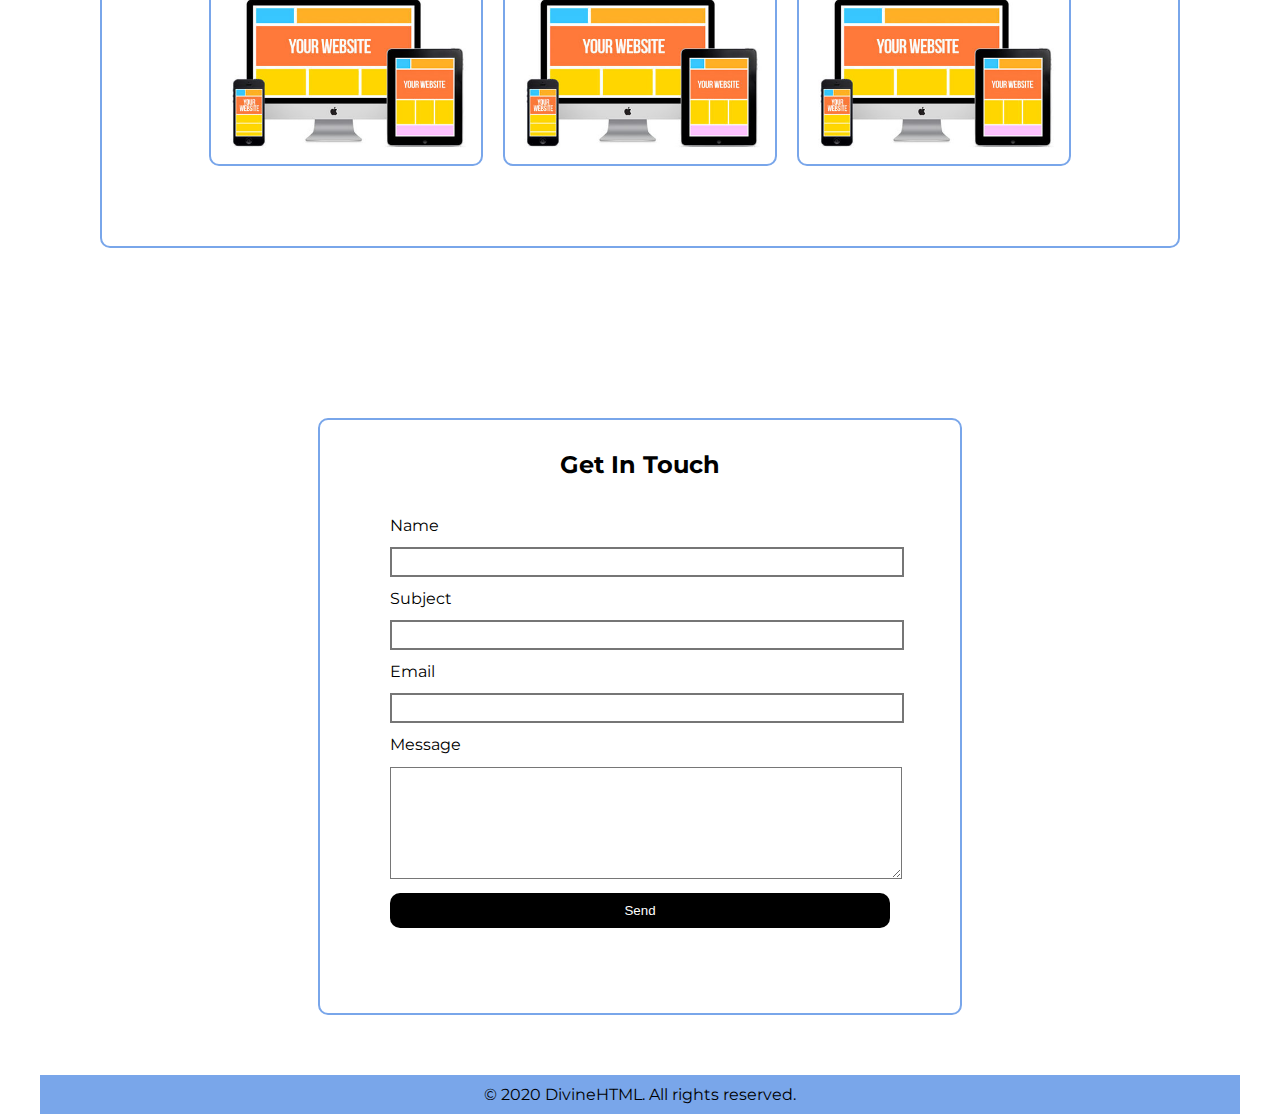
==== commit e554f7e6: "Done - August 10 2020" ====
--- a/index.html
+++ b/index.html
@@ -54,16 +54,16 @@
 
 					<div class="left-column">
 						<h3 style="text-decoration: underline;">About Me</h3>
-						<p>Full-stack web developer building websites for small businesses.  I am looking to take on a couple of projects for free in order to build my reputation and my portfolio.</p>
+						<p>Full-stack web developer building websites for the small businesses of South Central Pennsylvania.  I am looking to take on a couple of projects for free in order to build my reputation and my portfolio.</p>
 						<br>
-						<img id="social_img" src="images\profile_pic.jpg">						
+						<img id="social_img" src="images\profile_pic_compressed.jpg">						
 						
 
 
 
 					</div>
 					<div class="socials">
-						<h3>Top Skills:</h3>
+						<h3 style="text-decoration: underline;">Top Skills:</h3>
 
 						<div class="skills-list">
 							<ul>
@@ -80,11 +80,14 @@
 								<li>C# / ASP.NET</li>
 							</ul>
 						</div>
-						<p>Download my resume <a target="_blank" href="Nathan-Doan-Resume.pdf">here</a></p>
+						<br>
+						<p id="resume">Download my resume <a target="_blank" href="Nathan-Doan-Resume.pdf">here</a></p>
 						<br> 
+						<div>
 						<a href="#" class="fa fa-instagram"></a>
 						<a href="#" class="fa fa-youtube"></a>
-						<a href="#" class="fa fa-twitter"></a>						
+						<a href="#" class="fa fa-twitter"></a>			
+						</div>			
 					</div>
 				</div>
 				<div class="main-spacer">
--- a/styles.css
+++ b/styles.css
@@ -78,7 +78,7 @@
   justify-content: space-between;
   color: white;
 
-  background-image: url('images/Mt_Akadake_centered.jpg');
+  background-image: url('images/Mt_Akadake_centered_resized_compressed.jpg');
     /* Create the parallax scrolling effect */
   background-attachment: fixed;
   background-position: center;
@@ -97,7 +97,7 @@
   margin: 0 auto;
 
 
-  background-image: url('images/Mt_Akadake_centered.jpg');
+  background-image: url('images/Mt_Akadake_centered_resized_compressed.jpg');
     /* Create the parallax scrolling effect */
   background-attachment: fixed;
   background-position: center;
@@ -169,7 +169,7 @@
 .main-container {
   width: 1200px;
   margin: 0 auto;
-  background-image: url('images/Mt_Akadake_centered.jpg');
+  background-image: url('images/Mt_Akadake_centered_resized_compressed.jpg');
   z-index: -1;
     /* Create the parallax scrolling effect */
   background-attachment: fixed;
@@ -195,10 +195,9 @@
 .about-me {
   display: flex;
   justify-content: space-between;
-  align-items: center;
   border-radius: 10px;
   flex-wrap: wrap;
-  overflow:hidden;
+  overflow: hidden;
   background-color: white;
   border: 2px solid rgb(121 166 234);
   margin:10px;
@@ -208,11 +207,28 @@
   text-align: center;
   margin: 20px;
   width: 400px;
-  height: 350px;
-}
+}
+
+.left-column img {
+  display: block;
+  margin: 10px auto;
+  width:230px;
+}
+
+.socials {
+  margin:20px;
+  background-color: white;
+  width:400px;
+  display: flex;
+  flex-direction: column;
+  justify-content: space-between;
+  text-align: center;
+
+}
+
 
 .skills-list {
-  margin:10px;
+  margin:20px;
   background-color: rgb(121 166 234);
   padding: 10px;
   border-radius: 10px;
@@ -225,19 +241,14 @@
   list-style: none;
  }
 
-.socials {
-  margin:20px;
-  background-color: white;
-  width:400px;
-  height: 300px;
-}
-
-.left-column img {
-  display: block;
-  margin: 10px auto;
-  border-radius:50%;
-  width:200px;
-}
+ #resume {
+  padding: 20px;
+  border-radius: 10px;
+  background-color: rgb(121 166 234);
+ }
+
+
+
 
 .main-spacer {
   height: 150px;
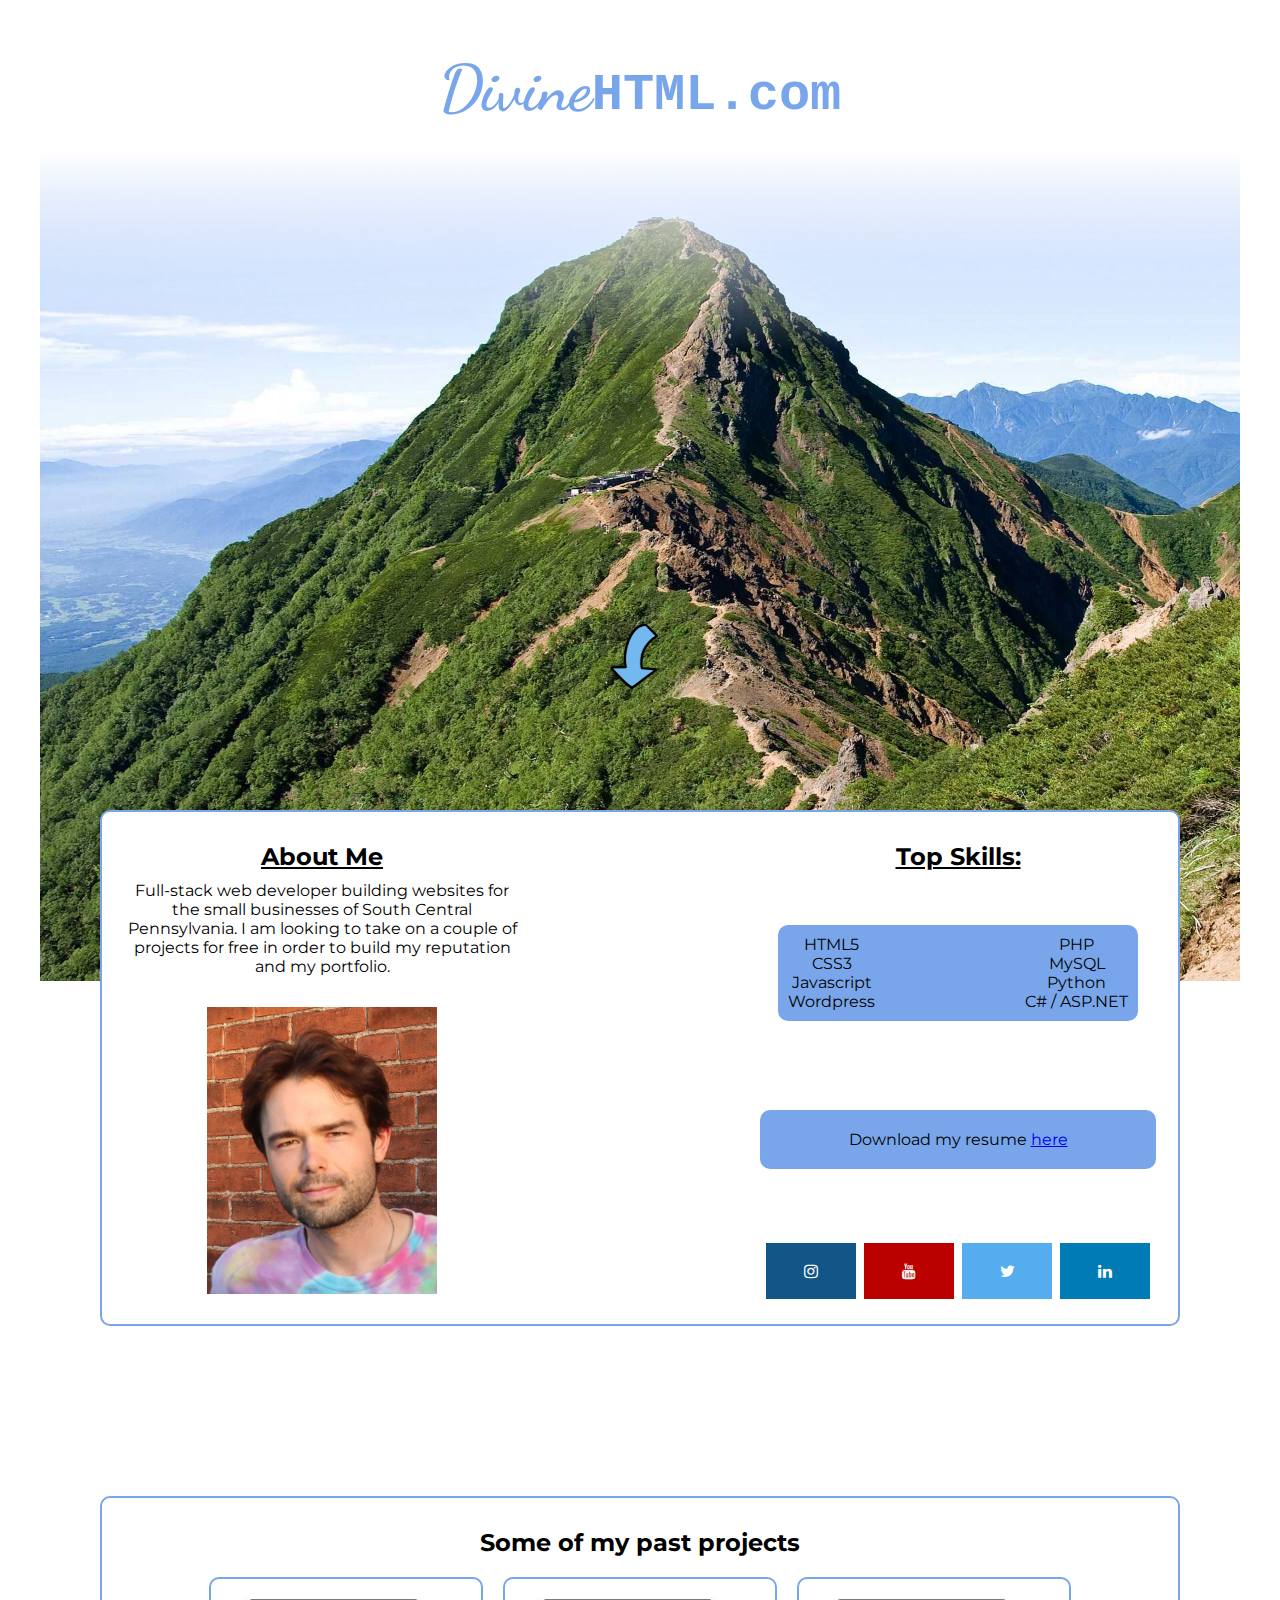
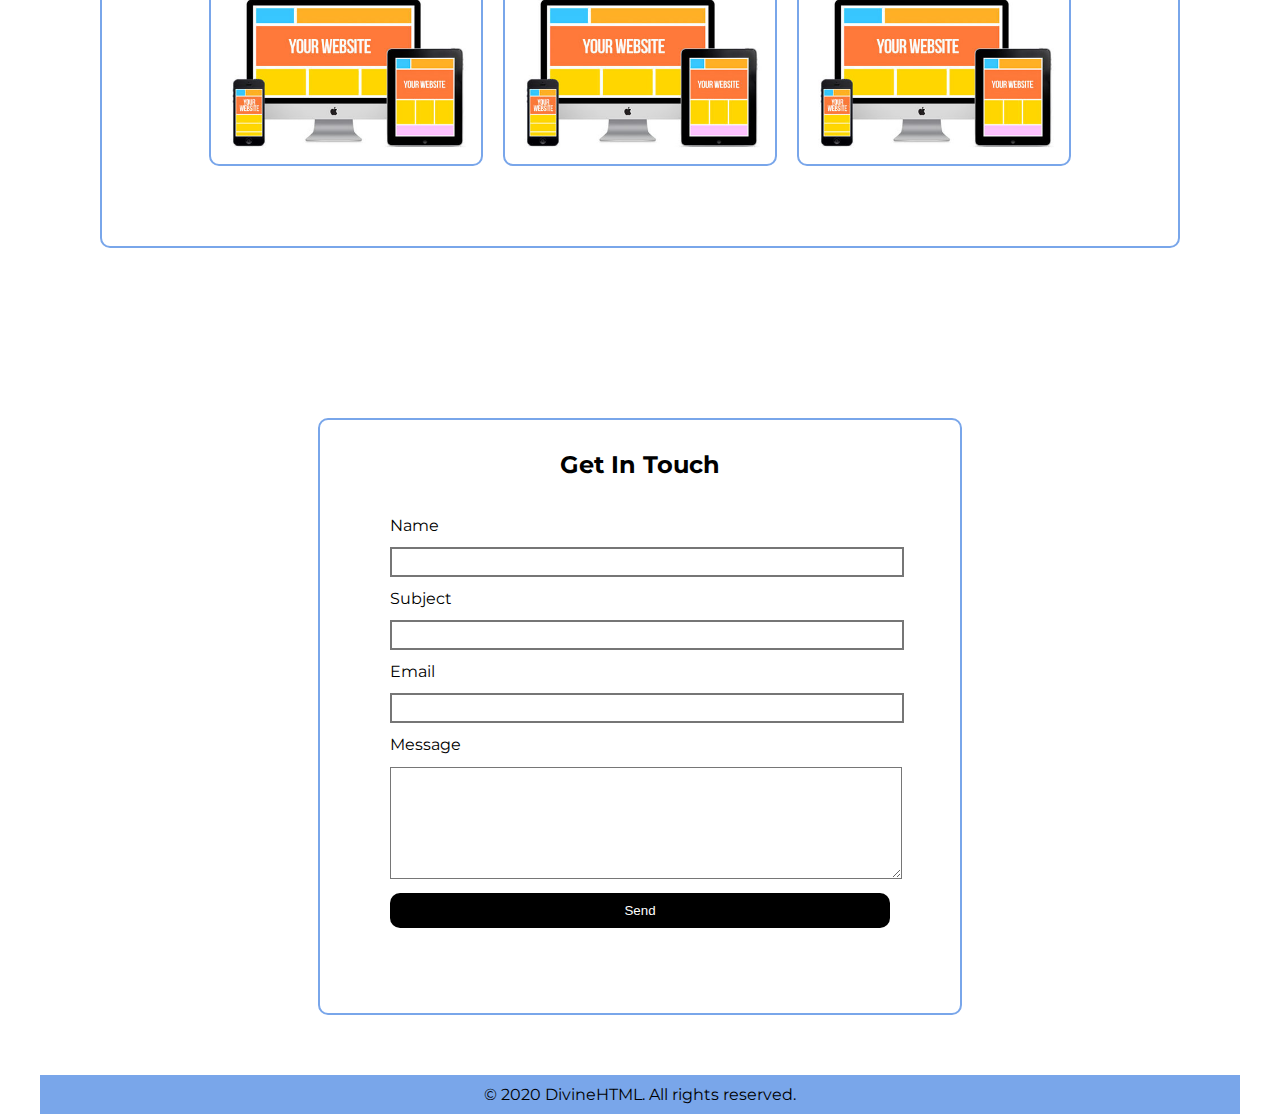
==== commit 137c5b6c: "added favicon stuff" ====
--- a/index.html
+++ b/index.html
@@ -7,6 +7,9 @@
 		<link rel="stylesheet" content="text/css" href="styles.css">
 		<link rel="stylesheet" href="https://cdnjs.cloudflare.com/ajax/libs/font-awesome/4.7.0/css/font-awesome.min.css">
 		<link href="https://fonts.googleapis.com/css2?family=Dancing+Script:wght@700&family=Inconsolata:wght@600&display=swap" rel="stylesheet">
+		<link rel="icon" type="image/png" href="images/favicon-32x32.png" sizes="32x32" />
+		<link rel="icon" type="image/png" href="images/favicon-16x16.png" sizes="16x16" />
+
 
 
 	</head>
@@ -84,9 +87,10 @@
 						<p id="resume">Download my resume <a target="_blank" href="Nathan-Doan-Resume.pdf">here</a></p>
 						<br> 
 						<div>
-						<a href="#" class="fa fa-instagram"></a>
+						<a href="https://www.instagram.com/divinehtml/" class="fa fa-instagram"></a>
 						<a href="#" class="fa fa-youtube"></a>
-						<a href="#" class="fa fa-twitter"></a>			
+						<a href="https://twitter.com/divinehtml" class="fa fa-twitter"></a>	
+						<a href="https://www.linkedin.com/in/nathan-doan-9a97013a" class="fa fa-linkedin"></a>		
 						</div>			
 					</div>
 				</div>
--- a/styles.css
+++ b/styles.css
@@ -61,6 +61,11 @@
 .fa-youtube {
   background: #bb0000;
   color: white;
+}
+
+.fa-linkedin {
+  background: #007bb5;
+  color: white;  
 }
 
 .fixed-header {
